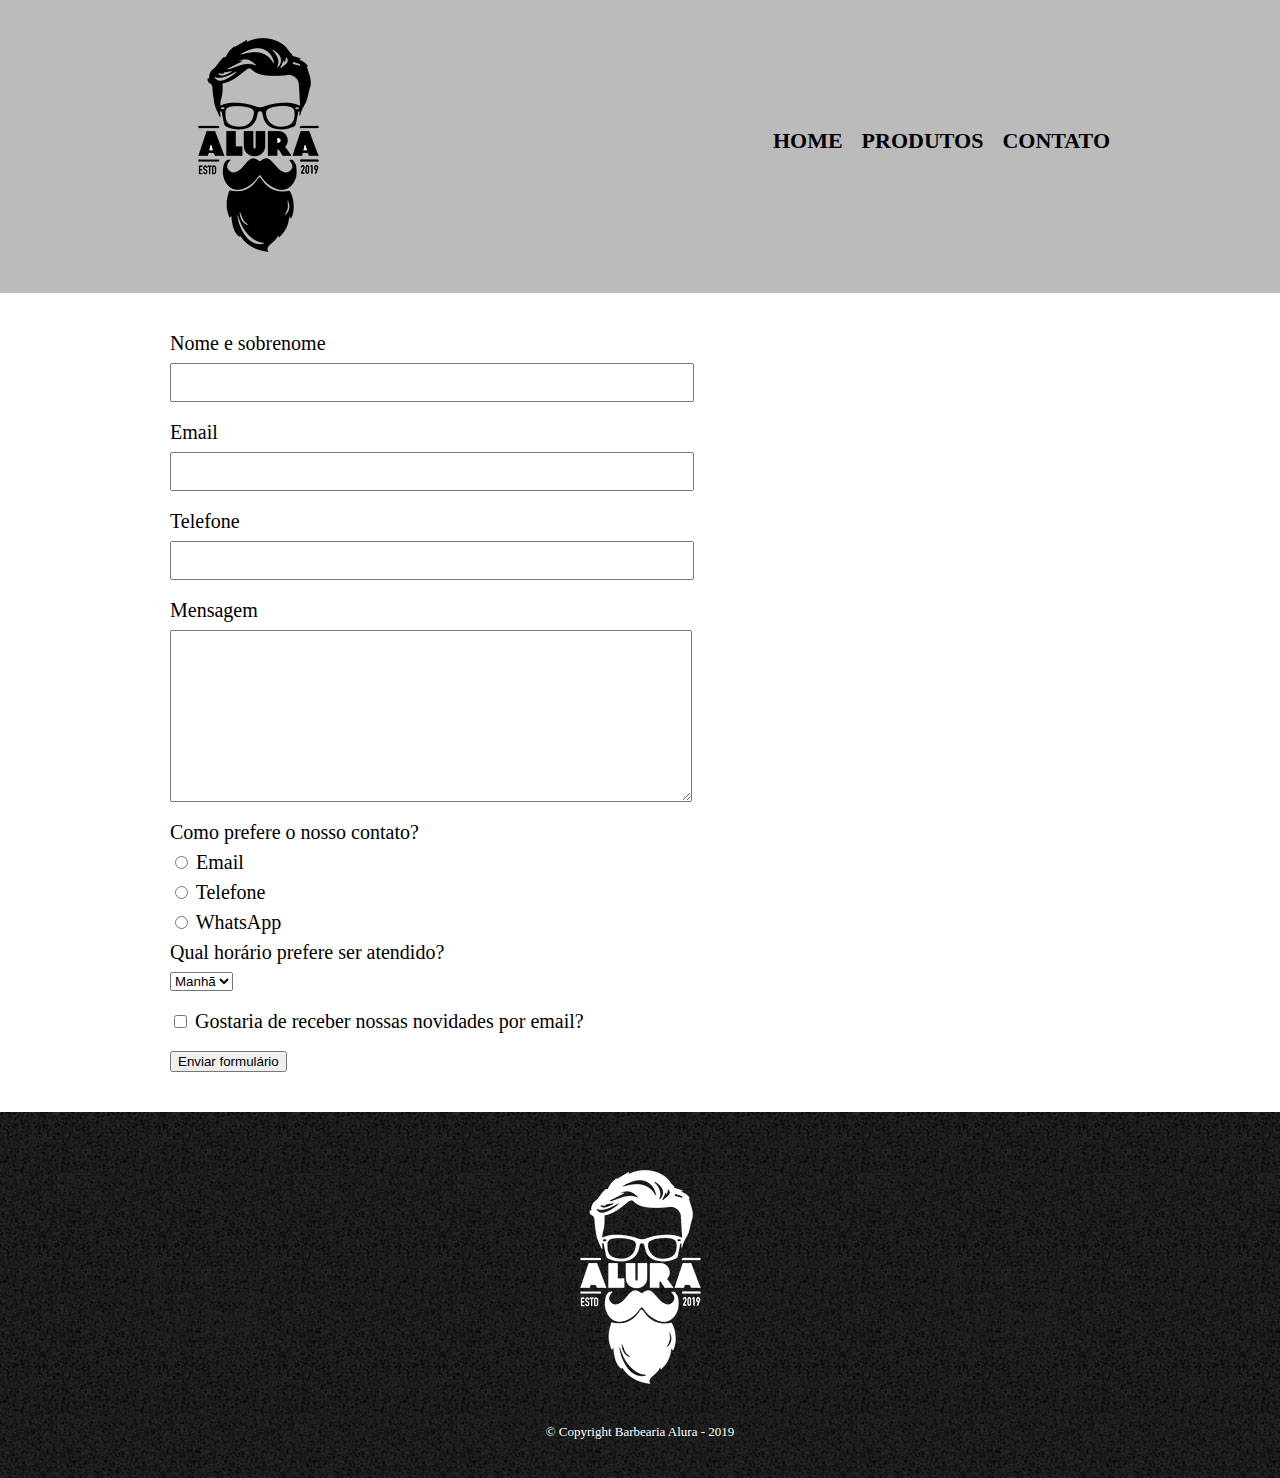
==== pages/contato.html @ 98c0d772 "Criada a página contato, adicionando cabeçalho e rodapé e criado o formulário base da página" ====
<!DOCTYPE html>
<html lang="pt-br">
<head>
    <meta charset="UTF-8">
    <meta http-equiv="X-UA-Compatible" content="IE=edge">
    <meta name="viewport" content="width=device-width, initial-scale=1.0">

    <link rel="icon" href="../assets/img/icon.png" type="image/png">
    <link rel="stylesheet" href="../assets/css/reset.css">
    <link rel="stylesheet" href="../assets/css/contato.css">

    <title>Contato - Barbearia Alura</title>
</head>
<body>
    <header>
        <div class="caixa">
            <h1><img src="../assets/img/logo.png" alt="Desenho de um homem com barba e bigode, usando óculos, cabelo com 
            topete e o nome 'Alura' escrito no lugar do nariz" title="Logo da Barbearia Alura"></h1>

            <nav>
                <ul>
                    <li><a href="../index.html" title="Link para a página principal">Home</a></li>
                    <li><a href="./produtos.html" title="Link para a página de produtos">Produtos</a></li>
                    <li><a href="./contato.html" title="Link para a página de contato">Contato</a></li>
                </ul>
            </nav>
        </div>
    </header>

    <main>
        <form action="">
            <label for="nomesobrenome">Nome e sobrenome</label>
            <input class="input-padrao" type="text" name="" id="nomesobrenome">

            <label for="email">Email</label>
            <input class="input-padrao" type="email" name="" id="email">

            <label for="telefone">Telefone</label>
            <input class="input-padrao" type="text" name="" id="telefone">

            <label for="mensagem">Mensagem</label>
            <textarea class="input-padrao" name="" id="mensagem" cols="70" rows="10"></textarea>

            <div>
                <p>Como prefere o nosso contato?</p>
                <label for="radio-email">
                    <input type="radio" name="contato" id="radio-email" value="email">
                    Email
                </label>

                <label for="radio-telefone">
                    <input type="radio" name="contato" id="radio-telefone" value="telefone">
                    Telefone
                </label>

                <label for="radio-whatsapp">
                    <input type="radio" name="contato" id="radio-whatsapp" value="whatsapp">
                    WhatsApp
                </label>
            </div>

            <div>
                <p>Qual horário prefere ser atendido?</p>
                <select>
                    <option>Manhã</option>
                    <option>Tarde</option>
                    <option>Noite</option>
                </select>
            </div>

            <label for="checkbox" class="checkbox">
                <input type="checkbox" name="" id="checkbox">
                Gostaria de receber nossas novidades por email?
            </label>

            <input type="submit" value="Enviar formulário">
        </form>
    </main>

    <footer>
        <img src="../assets/img/logo-branco.png" alt="Dsenho de um homem com barba e bigode, usando óculos, cabelo com 
        topete e o nome 'Alura' escrito no lugar do nariz">
        <p class="copyright">&copy; Copyright Barbearia Alura - 2019</p>
    </footer>
</body>
</html>
---- assets/css/contato.css ----
/* Configurações gerais */

/* Configuração do header */

header {
    background-color: #BBBBBB;
    padding: 20px 0;
}

.caixa {
    position: relative;
    width: 940px;
    margin: 0 auto;
}

nav {
    position: absolute;
    top: 110px;
    right: 0;
}

nav li {
    display: inline;
    margin: 0 0 0 15px;
}

nav a {
    text-transform: uppercase;
    color: #000000;
    font-weight: bold;
    font-size: 22px;
    text-decoration: none;
}

nav a:hover {
    color: #C78C19;
    text-decoration: underline;
}

/* Configuração do conteudo da página */
/* Configuração do formulário */

main {
    width: 940px;
    margin: 0 auto;
}

form {
    margin: 40px 0;
}

form label, form p {
    display: block;
    font-size: 20px;
    margin: 0 0 10px;
}

.input-padrao {
    display: block;
    margin: 0 0 20px;
    padding: 10px 25px;
    width: 50%;
}

.checkbox {
    margin: 20px 0;
}

/* Configuração do footer */

footer {
    text-align: center;
    background: url("../img/bg.jpg");
    padding: 40px 0;
}

.copyright {
    color: #FFFFFF;
    font-size: 13px;
    margin: 20px 0 0;
}
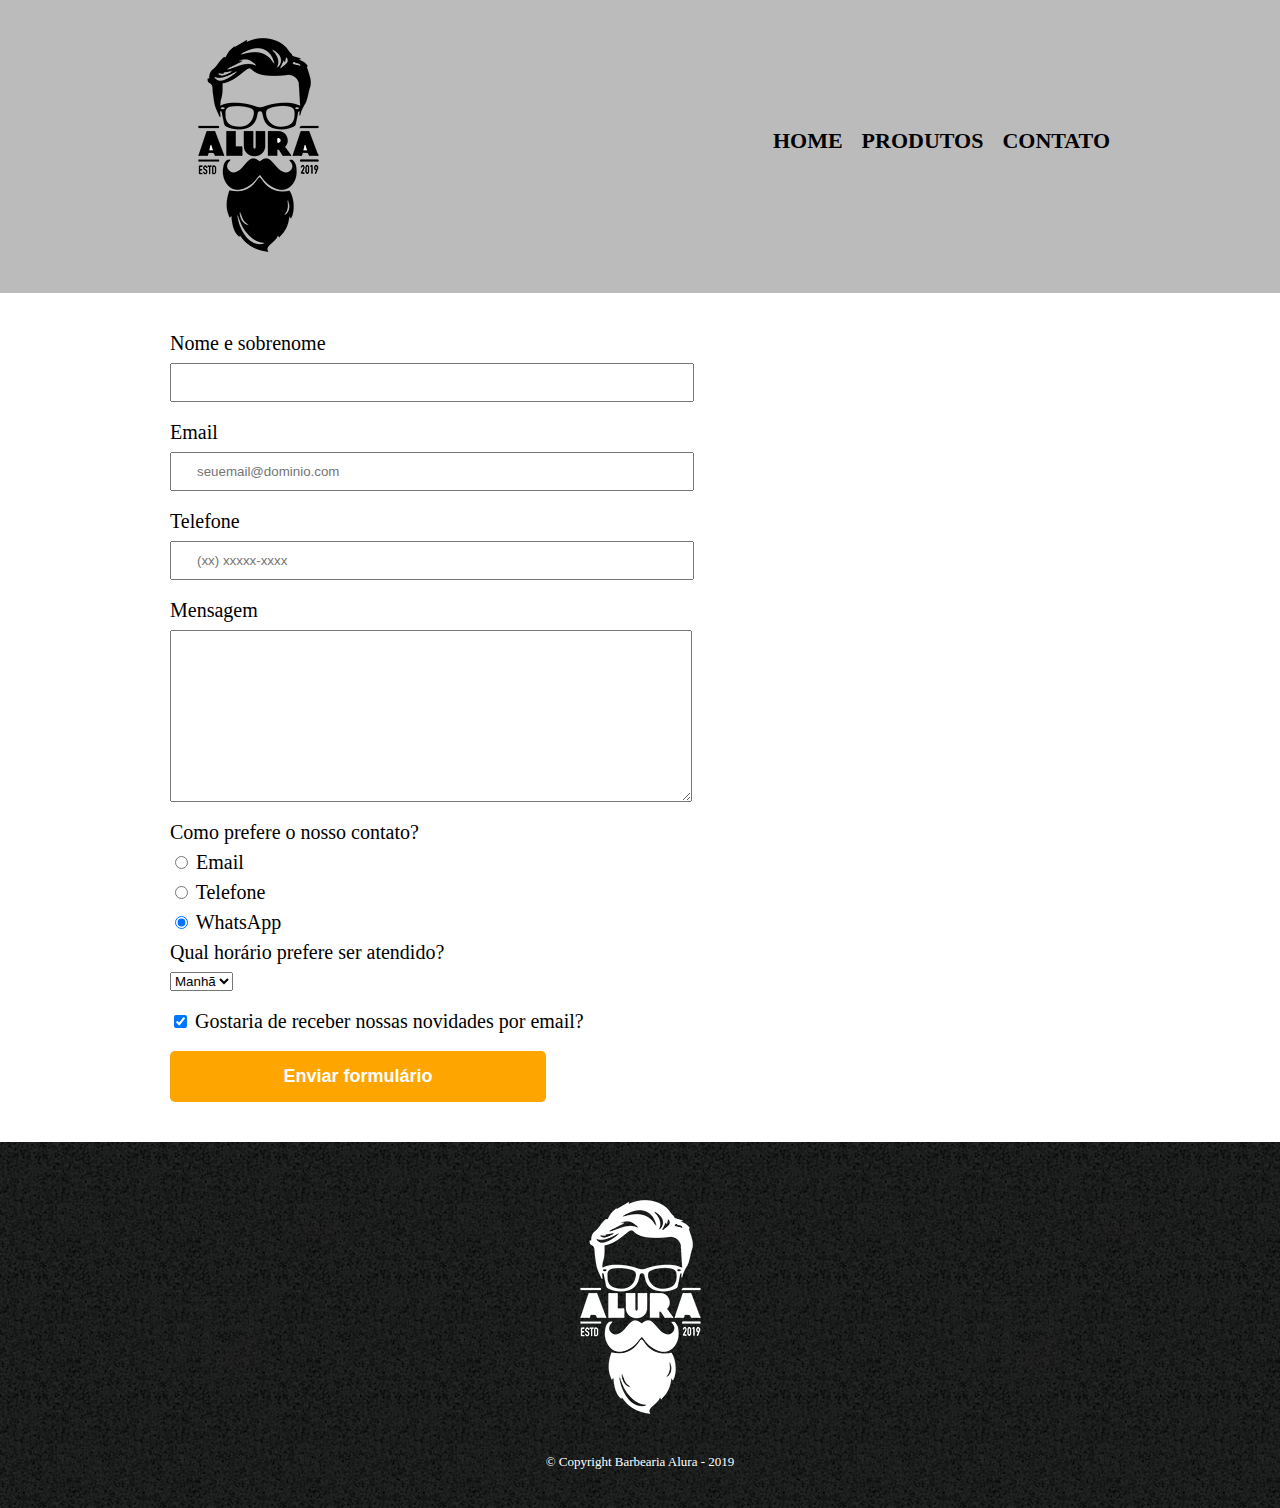
==== commit 09c5d9f8: "Finalizado o formulário da página de contato" ====
--- a/pages/contato.html
+++ b/pages/contato.html
@@ -30,19 +30,19 @@
     <main>
         <form action="">
             <label for="nomesobrenome">Nome e sobrenome</label>
-            <input class="input-padrao" type="text" name="" id="nomesobrenome">
+            <input class="input-padrao" type="text" name="" id="nomesobrenome" required>
 
             <label for="email">Email</label>
-            <input class="input-padrao" type="email" name="" id="email">
+            <input class="input-padrao" type="email" name="" id="email" required placeholder="seuemail@dominio.com">
 
             <label for="telefone">Telefone</label>
-            <input class="input-padrao" type="text" name="" id="telefone">
+            <input class="input-padrao" type="tel" name="" id="telefone" required placeholder="(xx) xxxxx-xxxx">
 
             <label for="mensagem">Mensagem</label>
-            <textarea class="input-padrao" name="" id="mensagem" cols="70" rows="10"></textarea>
+            <textarea class="input-padrao" name="" id="mensagem" cols="70" rows="10" required></textarea>
 
-            <div>
-                <p>Como prefere o nosso contato?</p>
+            <fieldset>
+                <legend>Como prefere o nosso contato?</legend>
                 <label for="radio-email">
                     <input type="radio" name="contato" id="radio-email" value="email">
                     Email
@@ -54,26 +54,26 @@
                 </label>
 
                 <label for="radio-whatsapp">
-                    <input type="radio" name="contato" id="radio-whatsapp" value="whatsapp">
+                    <input type="radio" name="contato" id="radio-whatsapp" value="whatsapp" checked>
                     WhatsApp
                 </label>
-            </div>
+            </fieldset>
 
-            <div>
-                <p>Qual horário prefere ser atendido?</p>
+            <fieldset>
+                <legend>Qual horário prefere ser atendido?</legend>
                 <select>
                     <option>Manhã</option>
                     <option>Tarde</option>
                     <option>Noite</option>
                 </select>
-            </div>
+            </fieldset>
 
             <label for="checkbox" class="checkbox">
-                <input type="checkbox" name="" id="checkbox">
+                <input type="checkbox" name="" id="checkbox" checked>
                 Gostaria de receber nossas novidades por email?
             </label>
 
-            <input type="submit" value="Enviar formulário">
+            <input type="submit" value="Enviar formulário" class="enviar">
         </form>
     </main>
 
--- a/assets/css/contato.css
+++ b/assets/css/contato.css
@@ -49,7 +49,7 @@
     margin: 40px 0;
 }
 
-form label, form p {
+form label, form legend {
     display: block;
     font-size: 20px;
     margin: 0 0 10px;
@@ -66,6 +66,24 @@
     margin: 20px 0;
 }
 
+.enviar {
+    width: 40%;
+    padding: 15px 0;
+    background: orange;
+    color: white;
+    font-weight: bold;
+    font-size: 18px;
+    border: none;
+    border-radius: 5px;
+    transition: 1s all;
+    cursor: pointer;
+}
+
+.enviar:hover {
+    background: darkorange;
+    transform: scale(1.2);
+}
+
 /* Configuração do footer */
 
 footer {
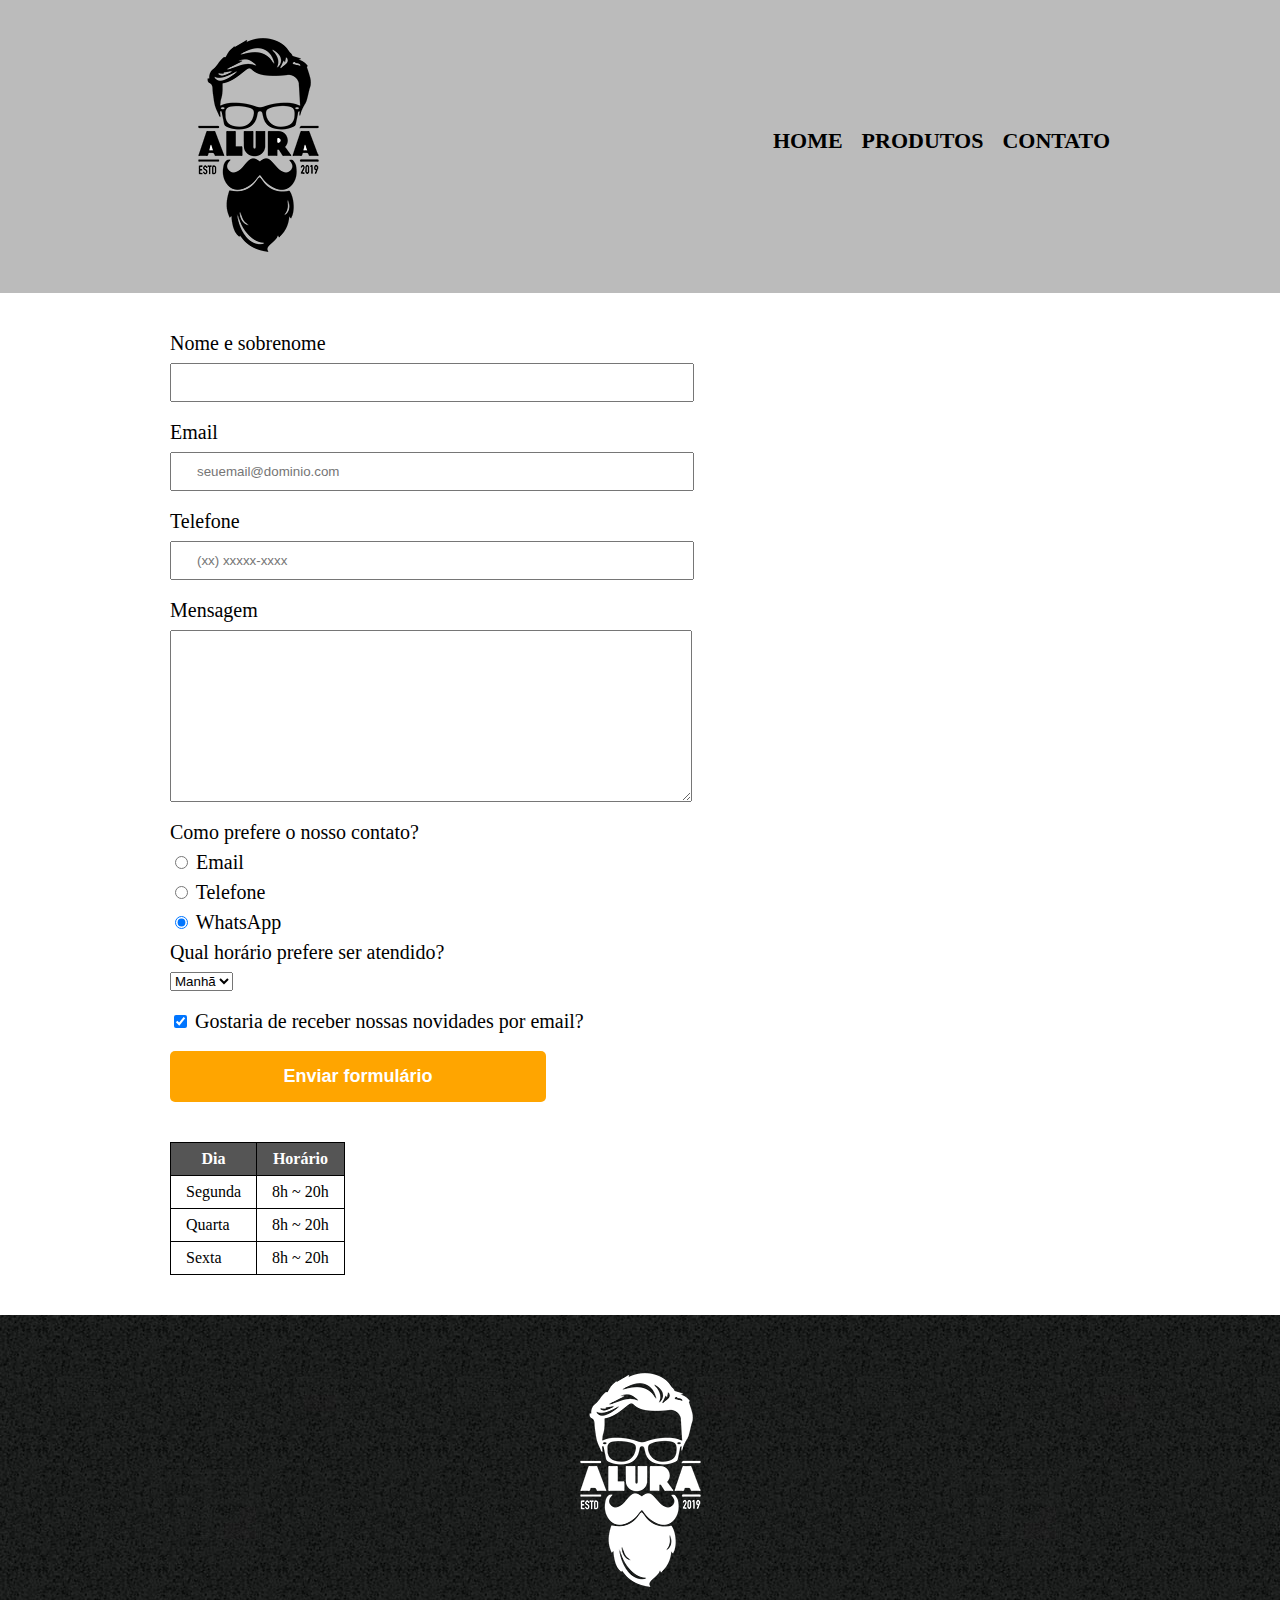
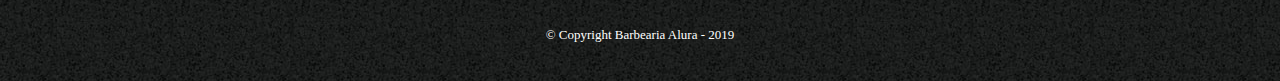
==== commit a11749ef: "Adicionado tabela de horario de funcionamento na página de contato" ====
--- a/pages/contato.html
+++ b/pages/contato.html
@@ -75,6 +75,29 @@
 
             <input type="submit" value="Enviar formulário" class="enviar">
         </form>
+
+        <table>
+            <thead>
+                <tr>
+                    <th>Dia</th>
+                    <th>Horário</th>
+                </tr>
+            </thead>
+            <tbody>
+                <tr>
+                    <td>Segunda</td>
+                    <td>8h ~ 20h</td>
+                </tr>
+                <tr>
+                    <td>Quarta</td>
+                    <td>8h ~ 20h</td>
+                </tr>
+                <tr>
+                    <td>Sexta</td>
+                    <td>8h ~ 20h</td>
+                </tr>
+            </tbody>
+        </table>
     </main>
 
     <footer>
--- a/assets/css/contato.css
+++ b/assets/css/contato.css
@@ -84,6 +84,21 @@
     transform: scale(1.2);
 }
 
+table {
+    margin: 20px 0 40px;
+}
+
+thead {
+    background: #555555;
+    color: white;
+    font-weight: bold;
+}
+
+td, th {
+    border: 1px solid #000000;
+    padding: 8px 15px;
+}
+
 /* Configuração do footer */
 
 footer {
